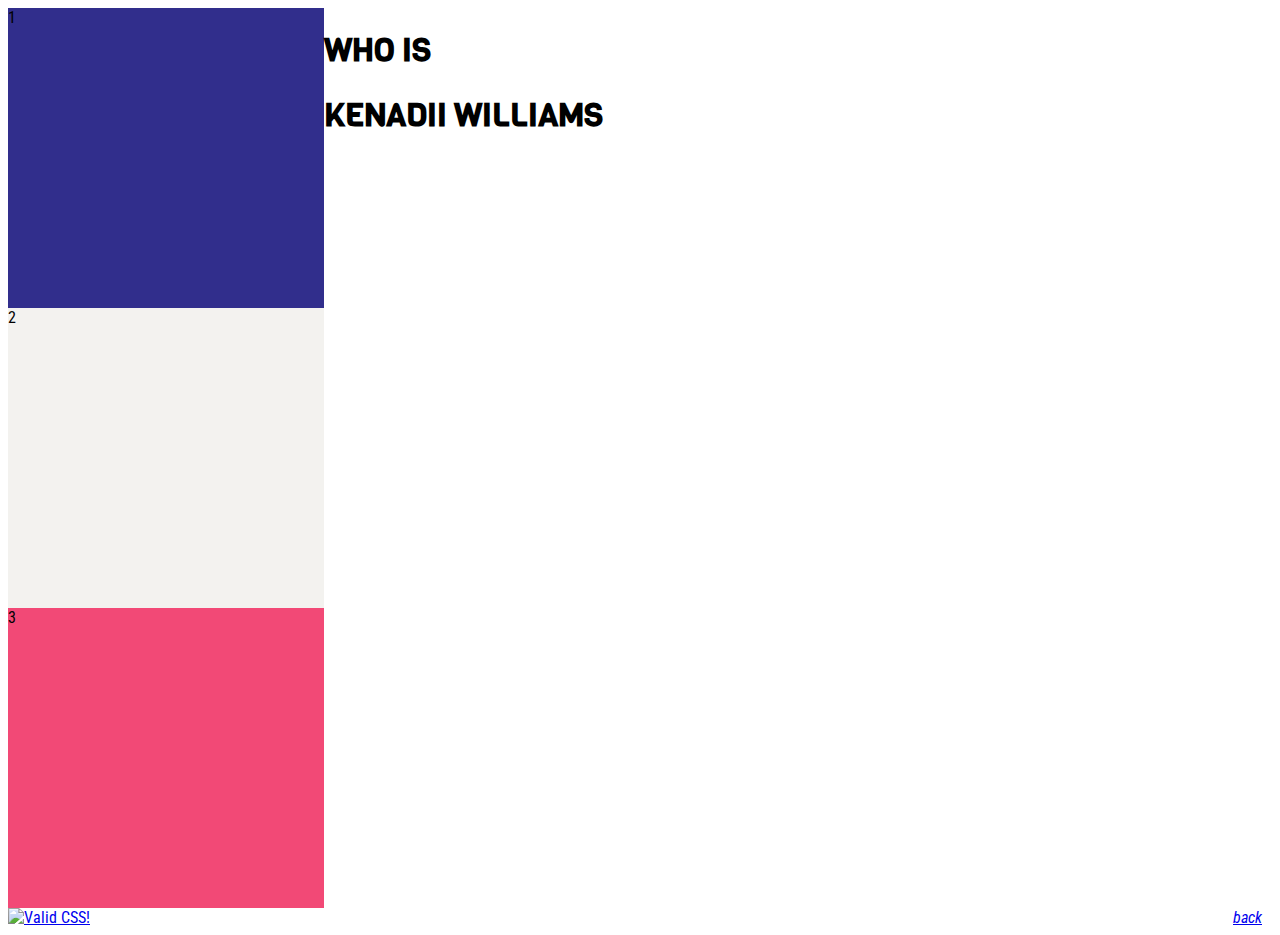
==== bioAbout.html @ cba90233 "Added Landing, About and Hobbies Page; modified README file" ====
<!Doctype html>

<!--Tatiyana Dean-->

<html lang="en">
<head>
    <title>About Kenadii Williams</title>
    <link rel="preconnect" href="https://fonts.googleapis.com">
    <link rel="preconnect" href="https://fonts.gstatic.com" crossorigin>
    <link href="https://fonts.googleapis.com/css2?family=Open+Sans+Condensed:wght@300&family=Roboto+Condensed:wght@300&family=Viga&display=swap" rel="stylesheet">
    
    <link href="bioSite.css" type="text/css" rel ="stylesheet" />
</head>
<div class="containerAbout">
    <div id="item1About">1</div>
    <div id="mainAbout"><h1>WHO IS</h1><h1>KENADII WILLIAMS</h1></div>
    <div id="item2About">2</div>
    <div id="item3About">3</div>
</div>
<footer>
    <a href="../bioLanding.html" style="float:right;font-weight: 400;padding-right: 10px;font-style:italic">back</a>
    <a href="http://jigsaw.w3.org/css-validator/check/referer">
        <img style="border:0;width:88px;height:31px"
            src="http://jigsaw.w3.org/css-validator/images/vcss"
            alt="Valid CSS!" />
    </a>
</footer>
</html>
---- bioSite.css ----
/*Tatiyana Dean*/

body {
    font-family: "Roboto Condensed", "Arial", sans-serif;
}

p {
    font-family: "Open Sans Condensed", "Arial", sans-serif;
}

h1 {
    font-family: "Viga", "Arial", sans-serif;
}


.container {
    display: grid;
    height: 100vh;
    grid-template-columns: 1fr 1fr 1fr 1fr;
    grid-template-rows: 1fr 1fr 1fr;
    grid-template-areas:
        "main main item1 item1"
        "main main item2 item3"
        "longitem longitem item4 item5";
}

.containerAbout {
    display: grid;
    height: 100vh;
    grid-template-columns: 1fr 3fr;
    grid-template-rows: 1fr 1fr 1fr;
    grid-template-areas:
        "item1About mainAbout"
        "item2About mainAbout"
        "item3About mainAbout";
}

.containerHobbies {
    display: grid;
    height: 100vh;
    grid-template-columns: 1fr 1fr 1fr;
    grid-template-rows: 1fr;
    grid-template-areas:
        "item1Hobbies item2Hobbies item3Hobbies";
}

/* Landing Page */
#main {
    background: #F3F2EF;
    grid-area: main;
}

#item1 {
    background: #F24976;
    grid-area: item1;
}

#item2 {
    background: #312E8C;
    grid-area: item2;
}

#item3 {
    background: #F3F2EF;
    grid-area: item3;
}

#longitem {
    background: #312E8C;
    grid-area: longitem;
}

#item4 {
    background: white;
    grid-area: item4;
}

#item5 {
    background: #F24976;
    grid-area: item5;
}

/* About Page */
#mainAbout {
    background: white;
    grid-area: mainAbout;
}

#item1About {
    background: #312E8C;
    grid-area: item1About;
}

#item2About {
    background: #F3F2EF;
    grid-area: item2About;
}

#item3About {
    background: #F24976;
    grid-area: item3About;
}

/* Hobbies Page */
#item1Hobbies {
    background: #F3F2EF;
    grid-area: item1Hobbies;
}

#item2Hobbies {
    background: #F24976;
    grid-area: item2Hobbies;
}

#item3Hobbies {
    background: #312E8C;
    grid-area: item3Hobbies;
}

@media only screen and (max-width:550px){
    .container{
        grid-template-columns: 1fr;
        grid-template-rows: 2.2fr 0.7fr 0.7fr 0.7fr 1fr 0.7fr 0.7fr;
        grid-template-areas:
            "main"
            "item1"
            "item2"
            "item3"
            "longitem"
            "item4"
            "item5";
    }
}
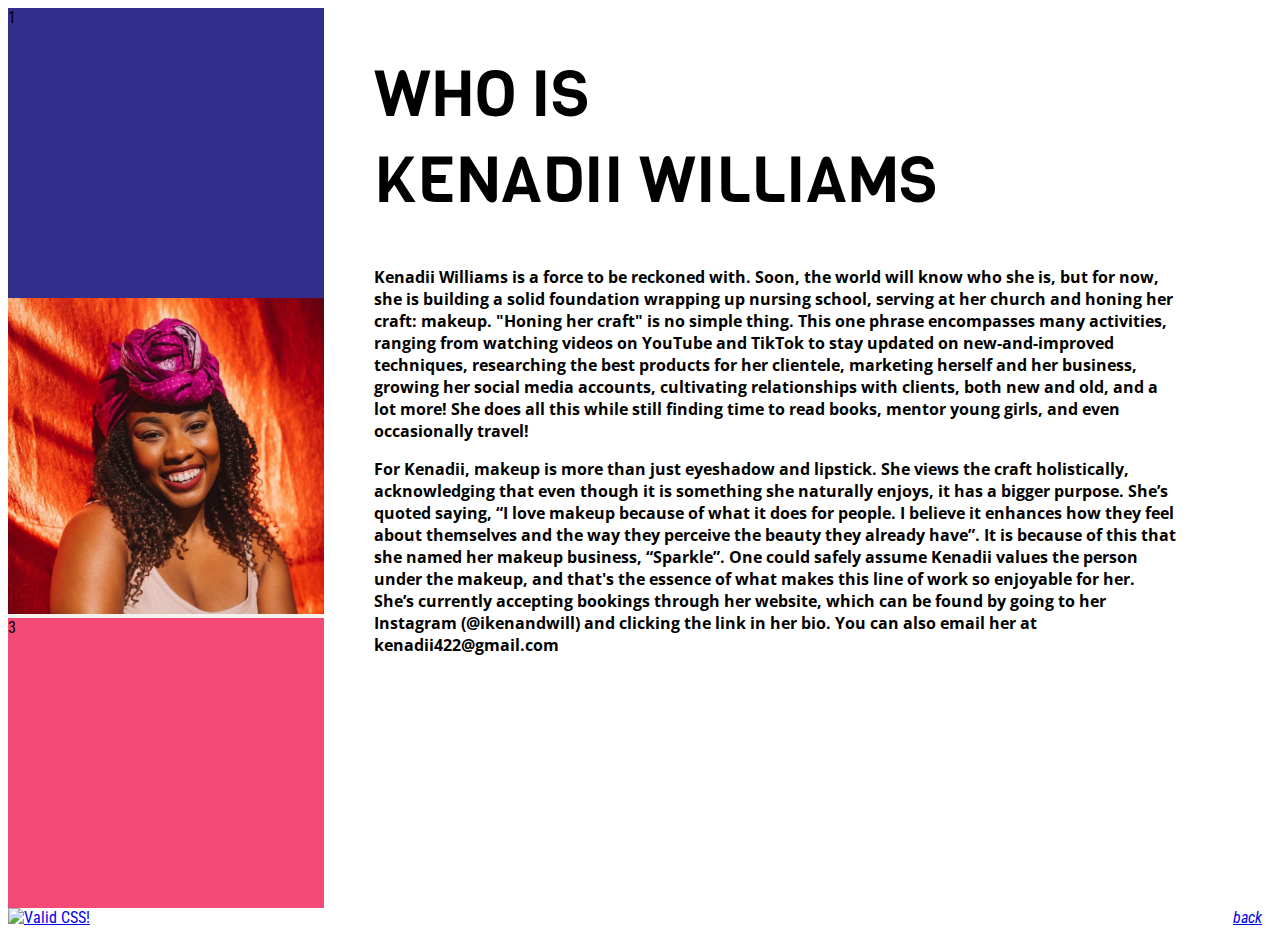
==== commit db70ee9b: "Added pictures and text" ====
--- a/bioAbout.html
+++ b/bioAbout.html
@@ -13,8 +13,14 @@
 </head>
 <div class="containerAbout">
     <div id="item1About">1</div>
-    <div id="mainAbout"><h1>WHO IS</h1><h1>KENADII WILLIAMS</h1></div>
-    <div id="item2About">2</div>
+    <div id="mainAbout">
+        <h1>WHO IS<br />KENADII WILLIAMS</h1>
+        <div class="section">
+            <p>Kenadii Williams is a force to be reckoned with. Soon, the world will know who she is, but for now, she is building a solid foundation wrapping up nursing school, serving at her church and honing her craft: makeup. "Honing her craft" is no simple thing. This one phrase encompasses many activities, ranging from watching videos on YouTube and TikTok to stay updated on new-and-improved techniques, researching the best products for her clientele, marketing herself and her business, growing her social media accounts, cultivating relationships with clients, both new and old, and a lot more! She does all this while still finding time to read books, mentor young girls, and even occasionally travel!</p>
+            <p>For Kenadii, makeup is more than just eyeshadow and lipstick. She views the craft holistically, acknowledging that even though it is something she naturally enjoys, it has a bigger purpose. She’s quoted saying, “I love makeup because of what it does for people. I believe it enhances how they feel about themselves and the way they perceive the beauty they already have”. It is because of this that she named her makeup business, “Sparkle”. One could safely assume Kenadii values the person under the makeup, and that's the essence of what makes this line of work so enjoyable for her. She’s currently accepting bookings through her website, which can be found by going to her Instagram (@ikenandwill) and clicking the link in her bio. You can also email her at kenadii422@gmail.com</p>
+        </div>
+    </div>
+    <div id="item2About"><img src="images/KenadiiPortrait.jpg"  alt="A portrait of Kenadii Williams" style="width:100%"></div>
     <div id="item3About">3</div>
 </div>
 <footer>
--- a/bioSite.css
+++ b/bioSite.css
@@ -6,10 +6,33 @@
 
 p {
     font-family: "Open Sans Condensed", "Arial", sans-serif;
+    font-weight: bold;
+    padding-left: 50px;
+    padding-right: 10%;
+}
+
+figcaption {
+    font-family: "Open Sans Condensed", "Arial", sans-serif;
+    font-style: italic;
+    font-size: smaller;
 }
 
 h1 {
     font-family: "Viga", "Arial", sans-serif;
+    text-transform: uppercase;
+    font-weight: 100;
+    font-stretch: narrower;
+    font-size: 64px;
+    padding-left: 50px
+}
+
+h2 {
+    font-family: "Viga", "Arial", sans-serif;
+    text-transform: uppercase;
+    color: #312E8C;
+    text-decoration: underline #F29BB2;
+    text-align: center;
+    font-stretch: expanded;
 }
 
 
@@ -48,6 +71,7 @@
 #main {
     background: #F3F2EF;
     grid-area: main;
+    text-align: left;
 }
 
 #item1 {
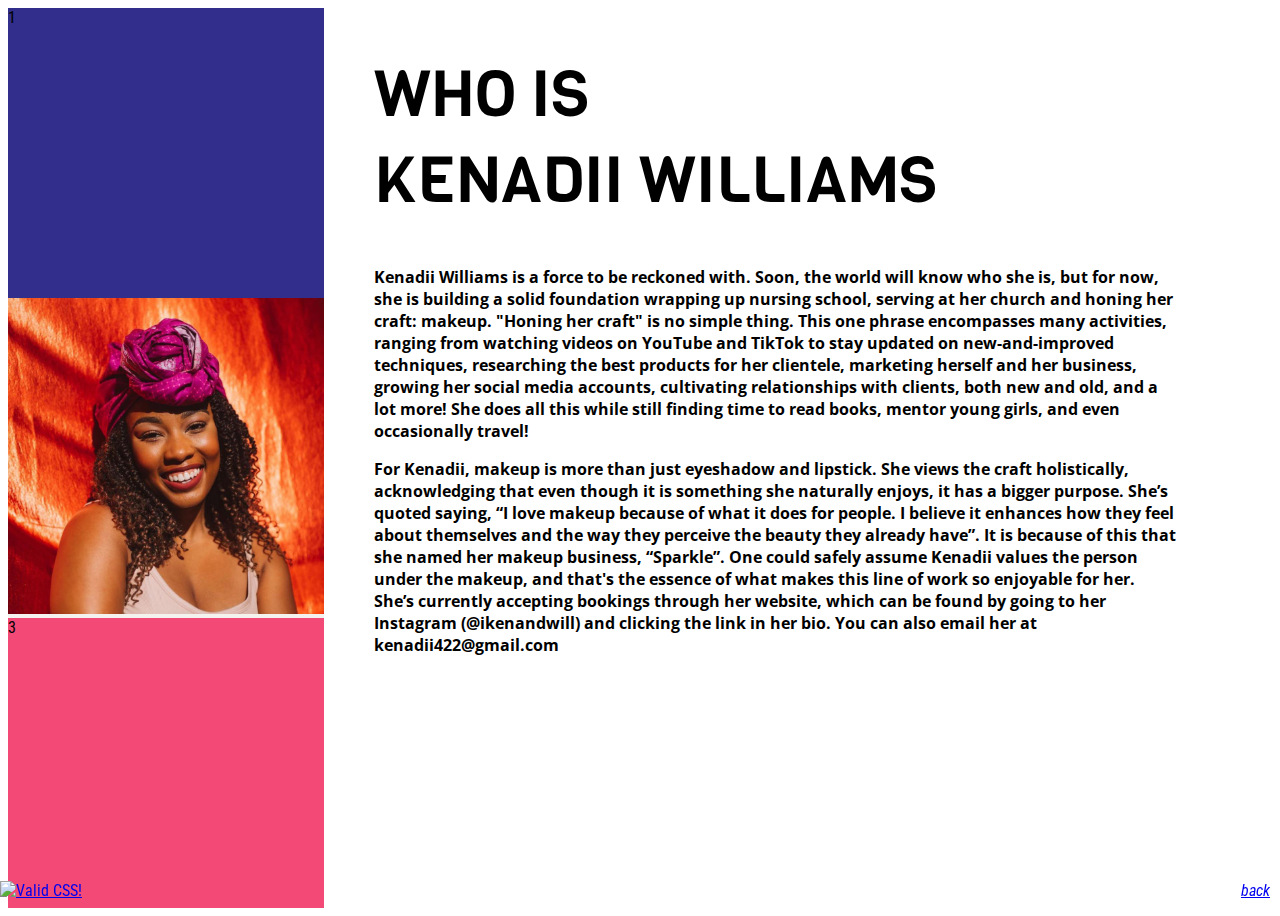
==== commit 3e3c2354: "Made photo files case-sensitive and added navigation links" ====
--- a/bioAbout.html
+++ b/bioAbout.html
@@ -24,7 +24,7 @@
     <div id="item3About">3</div>
 </div>
 <footer>
-    <a href="../bioLanding.html" style="float:right;font-weight: 400;padding-right: 10px;font-style:italic">back</a>
+    <a href="../bioSite/index.html" style="float:right;font-weight: 400;padding-right: 10px;font-style:italic">back</a>
     <a href="http://jigsaw.w3.org/css-validator/check/referer">
         <img style="border:0;width:88px;height:31px"
             src="http://jigsaw.w3.org/css-validator/images/vcss"
--- a/bioSite.css
+++ b/bioSite.css
@@ -141,6 +141,15 @@
     grid-area: item3Hobbies;
 }
 
+footer {
+    position: fixed;
+    left: 0px;
+    bottom: 0px;
+    width: 100%;
+    text-decoration: none;
+    color: white;
+}
+
 @media only screen and (max-width:550px){
     .container{
         grid-template-columns: 1fr;
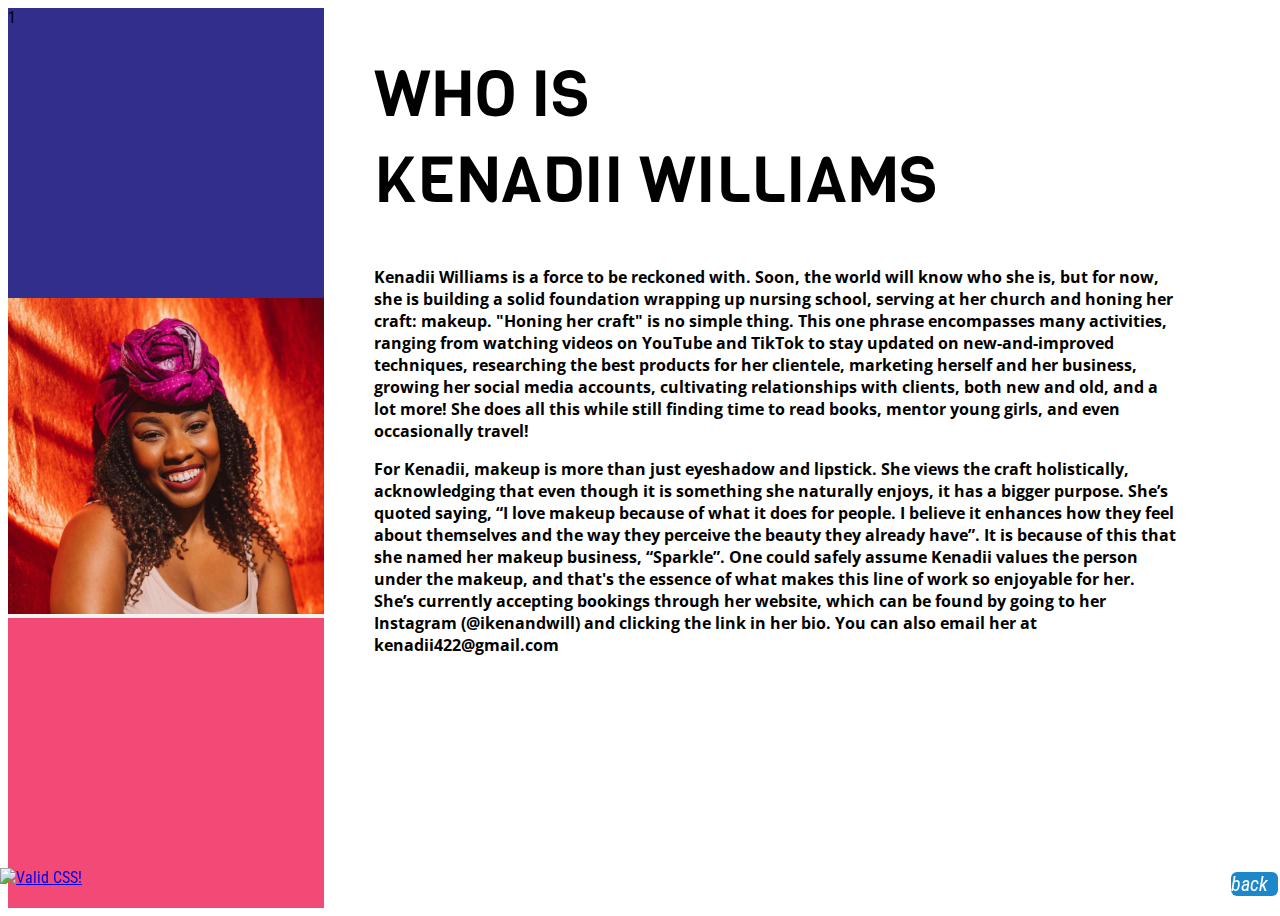
==== commit 14ac7ce0: "Revised website" ====
--- a/bioAbout.html
+++ b/bioAbout.html
@@ -9,7 +9,7 @@
     <link rel="preconnect" href="https://fonts.gstatic.com" crossorigin>
     <link href="https://fonts.googleapis.com/css2?family=Open+Sans+Condensed:wght@300&family=Roboto+Condensed:wght@300&family=Viga&display=swap" rel="stylesheet">
     
-    <link href="bioSite.css" type="text/css" rel ="stylesheet" />
+    <link href="bioSite.css" type="text/css" rel="stylesheet" />
 </head>
 <div class="containerAbout">
     <div id="item1About">1</div>
@@ -21,10 +21,10 @@
         </div>
     </div>
     <div id="item2About"><img src="images/KenadiiPortrait.jpg"  alt="A portrait of Kenadii Williams" style="width:100%"></div>
-    <div id="item3About">3</div>
+    <div id="item3About"></div>
 </div>
 <footer>
-    <a href="../bioSite/index.html" style="float:right;font-weight: 400;padding-right: 10px;font-style:italic">back</a>
+    <a href="../bioSite/index.html" class="button" type="button" style="float:right;font-weight: 400;padding-right: 10px;font-style:italic">back</a>
     <a href="http://jigsaw.w3.org/css-validator/check/referer">
         <img style="border:0;width:88px;height:31px"
             src="http://jigsaw.w3.org/css-validator/images/vcss"
--- a/bioSite.css
+++ b/bioSite.css
@@ -150,6 +150,20 @@
     color: white;
 }
 
+.button {
+    background-color: #1c87c9;
+    border: none;
+    border-radius: 6px;
+    color: white;
+    padding: 0px;
+    text-align: center;
+    text-decoration: none;
+    display: inline-block;
+    font-size: 20px;
+    margin: 4px 2px;
+    cursor: pointer;
+}
+
 @media only screen and (max-width:550px){
     .container{
         grid-template-columns: 1fr;
